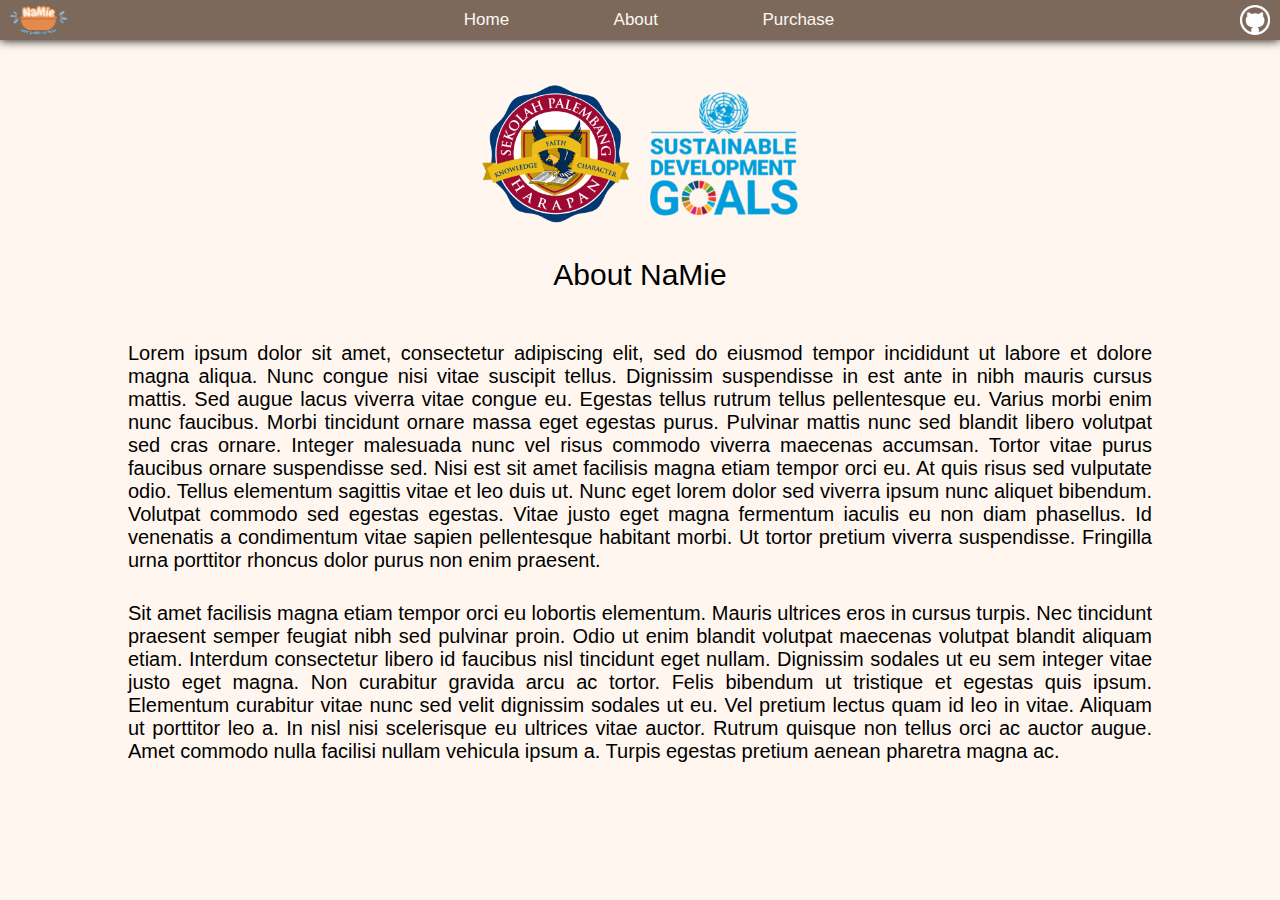
==== about.html @ 962e7f5c "Add files via upload" ====
<!DOCTYPE html>
<html lang="en">
<head>
    <meta charset="UTF-8">
    <meta name="viewport" content="width=device-width, initial-scale=1.0">
    <title>NaMie</title>
    <link rel="stylesheet" href="src/global.css"/>
    <link rel="icon" href="src/images/logo.png" type="image/png" sizes="60x60"/>
</head>
<body>
    
    <div class="navbar">
            <ul>
                <li class="nav-container">
                    <a href="/index.html" class="nav-link">Home</a>
                </li>
                <li class="nav-container">
                    <a href="/about.html" class="nav-link">About</a>
                </li>
                <li class="nav-container">
                    <a href="/purchase.html" class="nav-link">Purchase</a>
                </li>
                
            </ul>
            <div>
                <a href="/about.html">
                    <img src="src/images/logo.png" alt="NaMie" class="logo namie"/>
                </a>
                <a href="https://github.com/tomballz">
                    <img src="src/images/github.png" alt="GitHub" class="logo github"/>
                </a>
            </div>
            
    </div>

    <div class="photos">
        <img src="src/images/sph.png" width="168px" alt="" id="one"/>
        <img src="src/images/sdg.png" width="168px" alt="" id="two"/>
    </div>

    <div class="about">
        <p id="title">About NaMie</p>
        <p id="text">Lorem ipsum dolor sit amet, consectetur adipiscing elit, sed do eiusmod tempor incididunt ut labore et dolore magna aliqua. Nunc congue nisi vitae suscipit tellus. Dignissim suspendisse in est ante in nibh mauris cursus mattis. Sed augue lacus viverra vitae congue eu. Egestas tellus rutrum tellus pellentesque eu. Varius morbi enim nunc faucibus. Morbi tincidunt ornare massa eget egestas purus. Pulvinar mattis nunc sed blandit libero volutpat sed cras ornare. Integer malesuada nunc vel risus commodo viverra maecenas accumsan. Tortor vitae purus faucibus ornare suspendisse sed. Nisi est sit amet facilisis magna etiam tempor orci eu. At quis risus sed vulputate odio. Tellus elementum sagittis vitae et leo duis ut. Nunc eget lorem dolor sed viverra ipsum nunc aliquet bibendum. Volutpat commodo sed egestas egestas. Vitae justo eget magna fermentum iaculis eu non diam phasellus. Id venenatis a condimentum vitae sapien pellentesque habitant morbi. Ut tortor pretium viverra suspendisse. Fringilla urna porttitor rhoncus dolor purus non enim praesent.</p>
        <p id="text">Sit amet facilisis magna etiam tempor orci eu lobortis elementum. Mauris ultrices eros in cursus turpis. Nec tincidunt praesent semper feugiat nibh sed pulvinar proin. Odio ut enim blandit volutpat maecenas volutpat blandit aliquam etiam. Interdum consectetur libero id faucibus nisl tincidunt eget nullam. Dignissim sodales ut eu sem integer vitae justo eget magna. Non curabitur gravida arcu ac tortor. Felis bibendum ut tristique et egestas quis ipsum. Elementum curabitur vitae nunc sed velit dignissim sodales ut eu. Vel pretium lectus quam id leo in vitae. Aliquam ut porttitor leo a. In nisl nisi scelerisque eu ultrices vitae auctor. Rutrum quisque non tellus orci ac auctor augue. Amet commodo nulla facilisi nullam vehicula ipsum a. Turpis egestas pretium aenean pharetra magna ac.</p>
    </div>

    <script src="src/changingPhotos.js"></script>

</body>
</html>
---- src/global.css ----
*{
    margin: 0;
    padding: 0;
    box-sizing: border-box;
}

@import '@fontsource/quicksand';

body {
    background-color: #FFF7EF;
    font-family: 'Quicksand', sans-serif;
}

.navbar {
    background-color: #7c695c;
    height: 40px;
    width: 100%;
    box-shadow: 0 0 10px 0;
    display: flex;
    align-items: center;
    justify-content: center;
    margin: auto;
}

.nav-container {
    list-style-type: none;
    display: inline-block;
    position: relative;
    margin: 30px;
    padding: 20px;
    left: 9px;
}

.nav-link {
    color: #FFF7EF;
    background: none;
    text-decoration-line: none;
    font-size: 17px;
}

.nav-container::after{
    width: 0%;
    height: 3px;
    background: #8FC4ED;
    position: absolute;
    content: '';
    left: 0px;
    top: 10px;
    border-radius: 5px;
    transition: all .3s ease;
}

.logo {
    position: absolute;
}

.namie {
    left: 9px;
    width: 60px;
    height: 60px;
    top: -10px;
} 

.github {
    right: 10px;
    width: 30px;
    height: 30px;
    top: 5px;
}

.nav-container:hover::after{
    width: 100%;
}

.nav-container:nth-child(2):hover~.animation{
    left: 877px;
    width: 98px;
}

.nav-container:nth-child(3):hover~.animation{
    left: 1035px;
    width: 120px;
}

.photos {
    justify-content: center;
    display: flex;
    flex-direction: row;
    position: relative;
    top: 30px;
}

.photos img{
    opacity: 1;
    transition: opacity .5s ease;
    padding: 10px;
}

.about {
    justify-content: center;
    position: relative;
    display: flex;
    align-items: center;
    flex-direction: column;
}

#title {
    font-size: 30px;
    font-weight: 500;
    padding-top: 50px;
    padding-bottom: 50px;
}

#title2 {
    font-size: 30px;
    font-weight: 500;
}

#text {
    font-size: 20px;
    font-weight: 400;
    width: 80vw;
    padding-bottom: 30px;
    text-align: justify;
}

.grid {
    position: relative;
    justify-content: center;
    display: grid;
    top: 50px;
    grid-template-columns: auto auto;
    column-gap: 60px;
    row-gap: 60px;
}

.gridItems {
    background-color: #7c695c;
    padding: 350px 250px;
    border-radius: 10px;
    background-image: linear-gradient( to top, rgba(0, 0, 0, 0.2), rgba(0, 0, 0, 0));
}


@media screen and (max-width: 565px) {
    .nav-container{margin: 5px;}
    .photos img{width: 128px;}
    #text{width: 70vw;}
}

@media screen and (max-width: 1200px) {
    .gridItems{padding: 300px 200px;}
}

@media screen and (max-width: 950px) {
    .grid{column-gap: 15px; row-gap: 30px;}
}

@media screen and (max-width: 850px) {
    .gridItems{padding: 250px 150px}
}

@media screen and (max-width: 650px) {
    .gridItems{padding: 200px 100px}
}

@media screen and (max-width: 650px) and (min-height: 1000px) {
    .grid{grid-template-columns: auto;}
}

@media screen and (max-width: 850px) and (min-height: 1500px) {
    .gridItems{padding: 350px 250px}
    .grid{grid-template-columns: auto;}
}
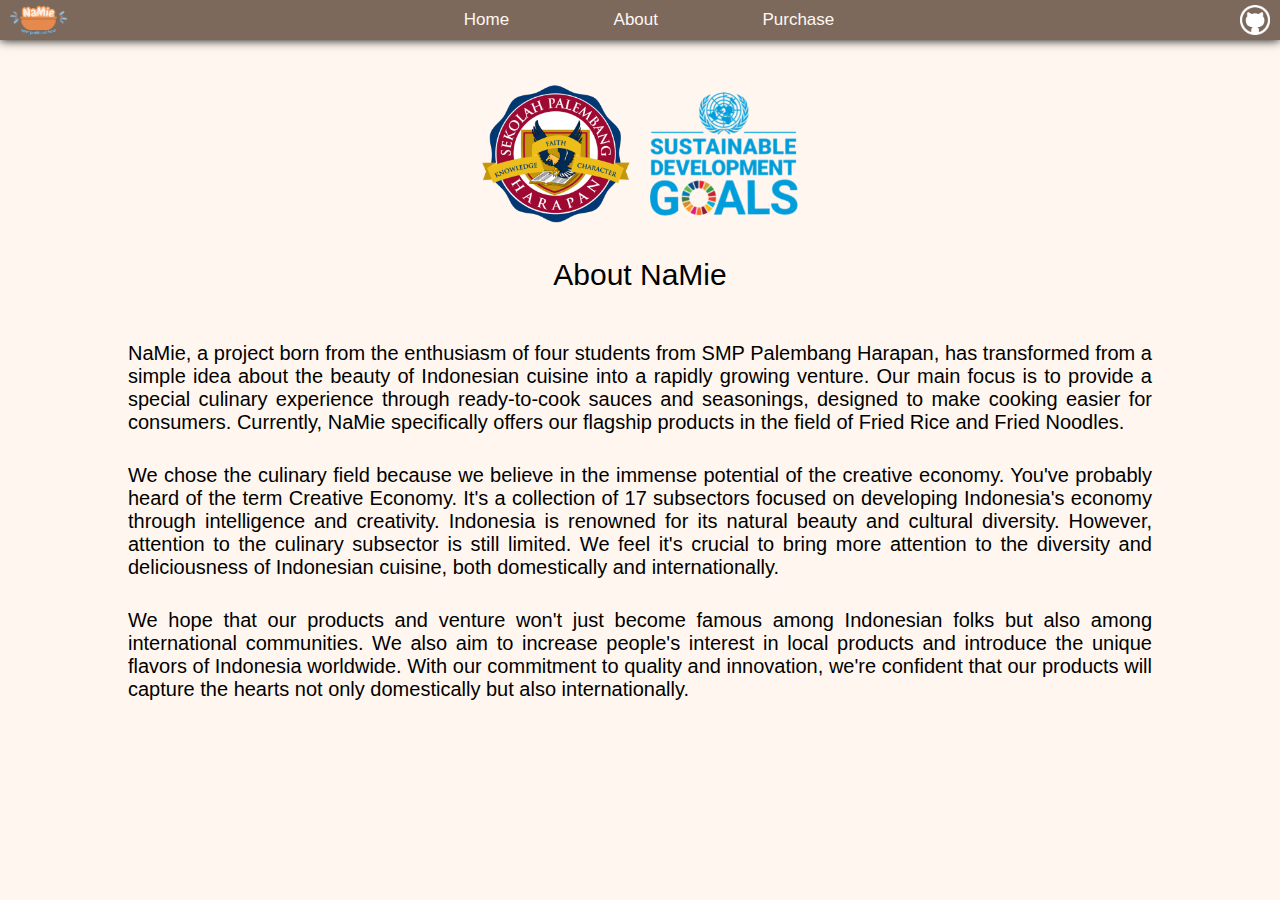
==== commit 311d38e3: "Update about.html" ====
--- a/about.html
+++ b/about.html
@@ -26,7 +26,7 @@
                 <a href="/about.html">
                     <img src="src/images/logo.png" alt="NaMie" class="logo namie"/>
                 </a>
-                <a href="https://github.com/tomballz">
+                <a href="https://github.com/tomballz/namie-web">
                     <img src="src/images/github.png" alt="GitHub" class="logo github"/>
                 </a>
             </div>
@@ -40,11 +40,12 @@
 
     <div class="about">
         <p id="title">About NaMie</p>
-        <p id="text">Lorem ipsum dolor sit amet, consectetur adipiscing elit, sed do eiusmod tempor incididunt ut labore et dolore magna aliqua. Nunc congue nisi vitae suscipit tellus. Dignissim suspendisse in est ante in nibh mauris cursus mattis. Sed augue lacus viverra vitae congue eu. Egestas tellus rutrum tellus pellentesque eu. Varius morbi enim nunc faucibus. Morbi tincidunt ornare massa eget egestas purus. Pulvinar mattis nunc sed blandit libero volutpat sed cras ornare. Integer malesuada nunc vel risus commodo viverra maecenas accumsan. Tortor vitae purus faucibus ornare suspendisse sed. Nisi est sit amet facilisis magna etiam tempor orci eu. At quis risus sed vulputate odio. Tellus elementum sagittis vitae et leo duis ut. Nunc eget lorem dolor sed viverra ipsum nunc aliquet bibendum. Volutpat commodo sed egestas egestas. Vitae justo eget magna fermentum iaculis eu non diam phasellus. Id venenatis a condimentum vitae sapien pellentesque habitant morbi. Ut tortor pretium viverra suspendisse. Fringilla urna porttitor rhoncus dolor purus non enim praesent.</p>
-        <p id="text">Sit amet facilisis magna etiam tempor orci eu lobortis elementum. Mauris ultrices eros in cursus turpis. Nec tincidunt praesent semper feugiat nibh sed pulvinar proin. Odio ut enim blandit volutpat maecenas volutpat blandit aliquam etiam. Interdum consectetur libero id faucibus nisl tincidunt eget nullam. Dignissim sodales ut eu sem integer vitae justo eget magna. Non curabitur gravida arcu ac tortor. Felis bibendum ut tristique et egestas quis ipsum. Elementum curabitur vitae nunc sed velit dignissim sodales ut eu. Vel pretium lectus quam id leo in vitae. Aliquam ut porttitor leo a. In nisl nisi scelerisque eu ultrices vitae auctor. Rutrum quisque non tellus orci ac auctor augue. Amet commodo nulla facilisi nullam vehicula ipsum a. Turpis egestas pretium aenean pharetra magna ac.</p>
+        <p id="text">NaMie, a project born from the enthusiasm of four students from SMP Palembang Harapan, has transformed from a simple idea about the beauty of Indonesian cuisine into a rapidly growing venture. Our main focus is to provide a special culinary experience through ready-to-cook sauces and seasonings, designed to make cooking easier for consumers. Currently, NaMie specifically offers our flagship products in the field of Fried Rice and Fried Noodles.</p>
+        <p id="text">We chose the culinary field because we believe in the immense potential of the creative economy. You've probably heard of the term Creative Economy. It's a collection of 17 subsectors focused on developing Indonesia's economy through intelligence and creativity. Indonesia is renowned for its natural beauty and cultural diversity. However, attention to the culinary subsector is still limited. We feel it's crucial to bring more attention to the diversity and deliciousness of Indonesian cuisine, both domestically and internationally.</p>
+        <p id="text">We hope that our products and venture won't just become famous among Indonesian folks but also among international communities. We also aim to increase people's interest in local products and introduce the unique flavors of Indonesia worldwide. With our commitment to quality and innovation, we're confident that our products will capture the hearts not only domestically but also internationally.</p>
     </div>
 
-    <script src="src/changingPhotos.js"></script>
+    <script src="src/aboutHandler.js"></script>
 
 </body>
-</html>+</html>
